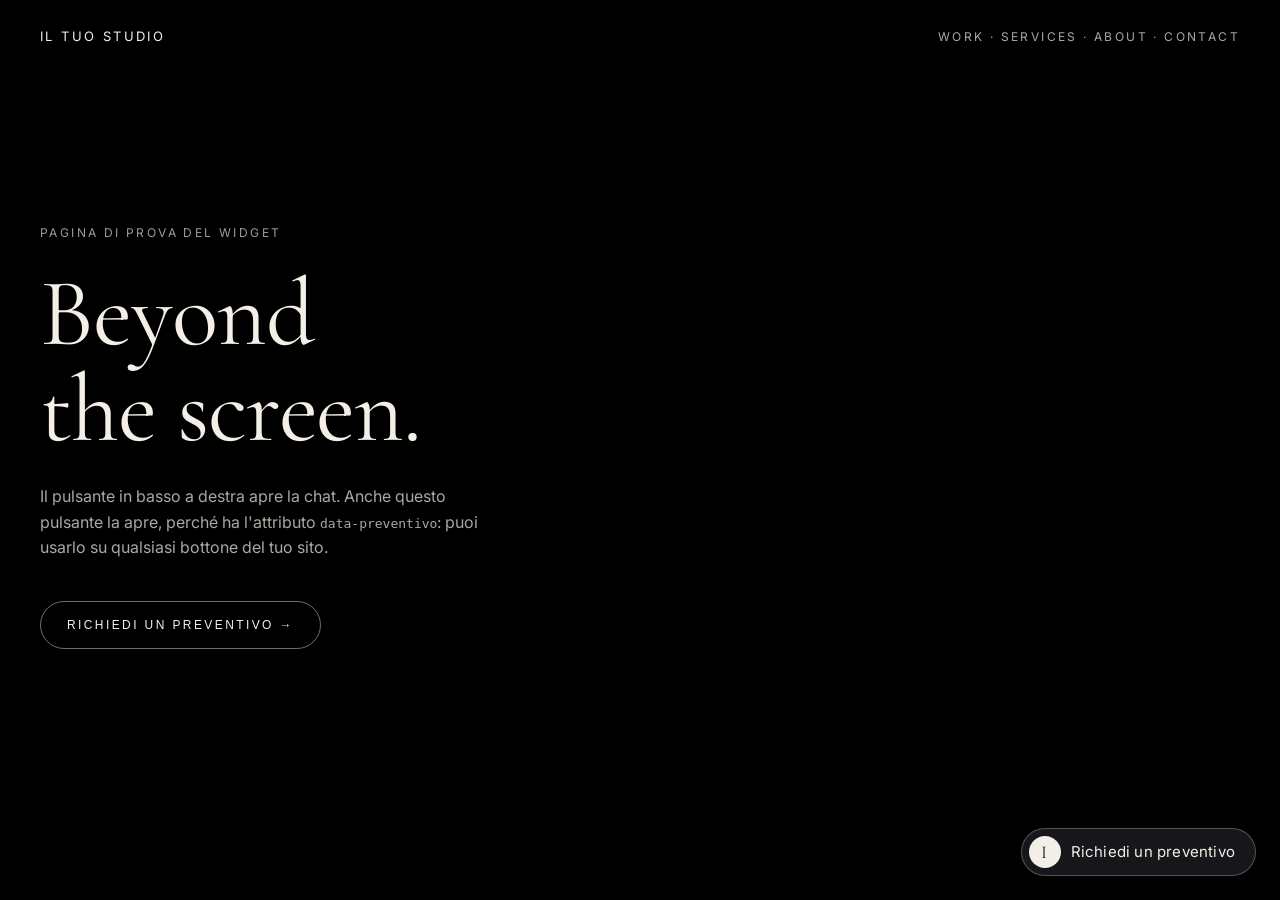
==== index.html @ 5c7a481c "Chatbot preventivi: widget luxury multilingua con report via Web3Forms - Widget a un solo tag, isola" ====
<!doctype html>
<html lang="it">
<head>
  <meta charset="utf-8">
  <meta name="viewport" content="width=device-width, initial-scale=1, viewport-fit=cover">
  <title>Pagina di prova — Chatbot preventivi</title>
  <meta name="robots" content="noindex">
  <style>
    /* Questa pagina imita un sito nero solo per provare il widget.
       Nel tuo sito vero serve SOLO il tag <script> in fondo. */
    * { box-sizing: border-box; margin: 0; padding: 0; }
    body { background: #000; color: #F3EEE6; font-family: "Inter", system-ui, sans-serif; min-height: 100vh; }
    nav { display: flex; justify-content: space-between; align-items: center; padding: 28px 40px; font-size: 12px; letter-spacing: 2.4px; text-transform: uppercase; }
    nav b { font-weight: 400; font-size: 13px; }
    nav span { display: flex; gap: 32px; color: rgba(243,238,230,.7); }
    main { min-height: calc(100vh - 90px); display: flex; flex-direction: column; justify-content: center; padding: 0 40px 80px; max-width: 900px; }
    .occhiello { font-size: 12px; letter-spacing: 2.4px; text-transform: uppercase; color: rgba(243,238,230,.65); margin-bottom: 26px; }
    h1 { font-family: "Cormorant Garamond", Georgia, serif; font-weight: 400; font-size: clamp(48px, 8vw, 96px); line-height: 1; letter-spacing: -1px; }
    p.sotto { margin-top: 26px; max-width: 460px; color: rgba(243,238,230,.7); line-height: 1.6; }
    .cta { margin-top: 40px; display: inline-flex; gap: 12px; align-items: center; color: #F3EEE6; text-decoration: none; font-size: 12px; letter-spacing: 2.4px; text-transform: uppercase; border: 1px solid rgba(243,238,230,.45); padding: 16px 26px; border-radius: 999px; background: none; cursor: pointer; width: fit-content; }
    .cta:hover { border-color: #CDB07A; }
    @media (max-width: 640px) { nav { padding: 20px; } nav span { display: none; } main { padding: 0 20px 80px; } }
  </style>
</head>
<body>
  <nav><b>Il tuo Studio</b><span>Work · Services · About · Contact</span></nav>
  <main>
    <p class="occhiello">Pagina di prova del widget</p>
    <h1>Beyond<br>the screen.</h1>
    <p class="sotto">Il pulsante in basso a destra apre la chat. Anche questo pulsante la apre,
      perché ha l'attributo <code>data-preventivo</code>: puoi usarlo su qualsiasi bottone del tuo sito.</p>
    <button class="cta" type="button" data-preventivo>Richiedi un preventivo →</button>
  </main>

  <!-- ====== IL CHATBOT: questo è l'unico tag da copiare nel tuo sito ====== -->
  <script src="widget/preventivo.js" defer></script>
</body>
</html>
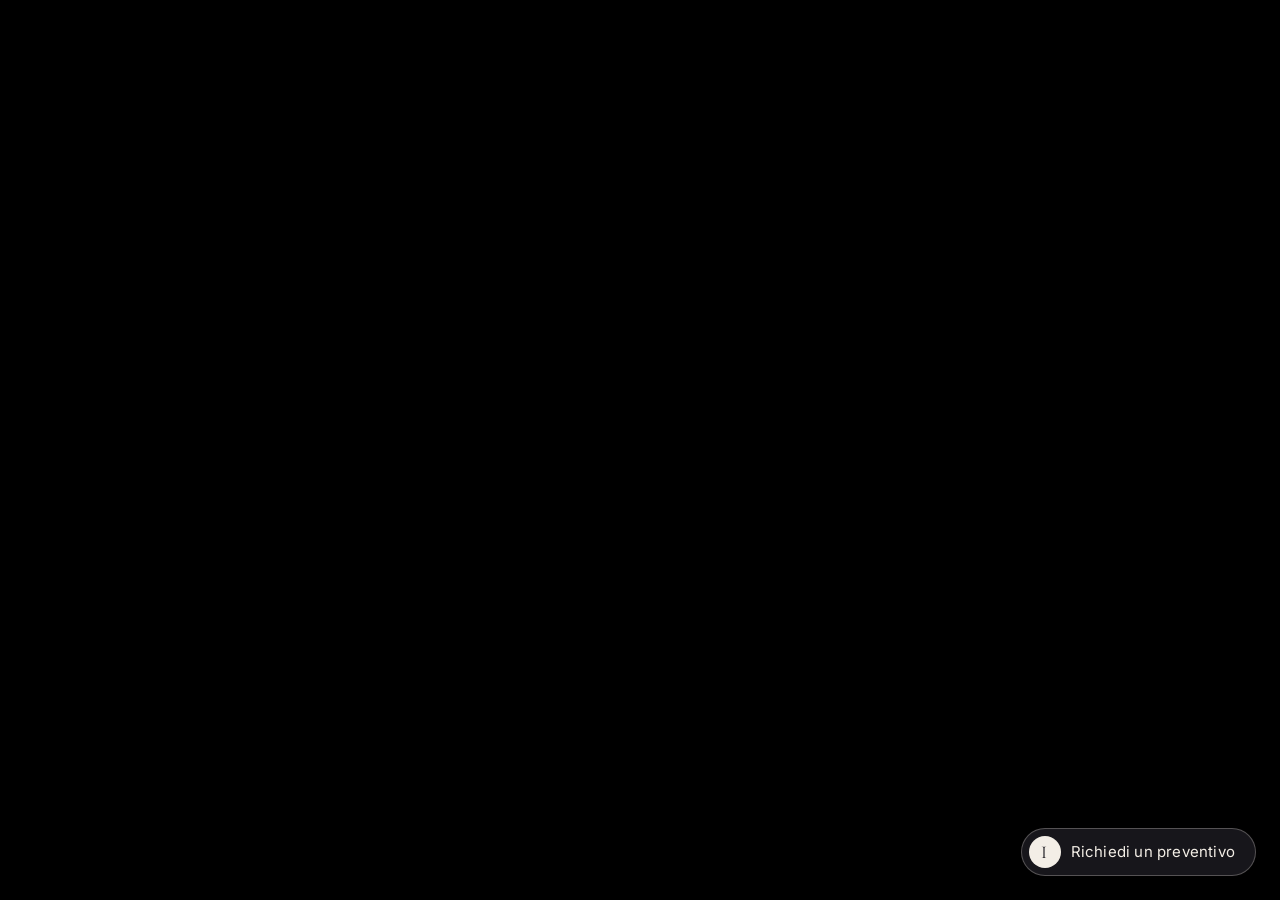
==== commit 3e21f67d: "Domande e risposte riscritte, pagina di anteprima ridotta al solo widget - Tolta la domanda doppia s" ====
--- a/index.html
+++ b/index.html
@@ -3,35 +3,14 @@
 <head>
   <meta charset="utf-8">
   <meta name="viewport" content="width=device-width, initial-scale=1, viewport-fit=cover">
-  <title>Pagina di prova — Chatbot preventivi</title>
+  <title>Chatbot preventivi — anteprima</title>
   <meta name="robots" content="noindex">
   <style>
-    /* Questa pagina imita un sito nero solo per provare il widget.
-       Nel tuo sito vero serve SOLO il tag <script> in fondo. */
-    * { box-sizing: border-box; margin: 0; padding: 0; }
-    body { background: #000; color: #F3EEE6; font-family: "Inter", system-ui, sans-serif; min-height: 100vh; }
-    nav { display: flex; justify-content: space-between; align-items: center; padding: 28px 40px; font-size: 12px; letter-spacing: 2.4px; text-transform: uppercase; }
-    nav b { font-weight: 400; font-size: 13px; }
-    nav span { display: flex; gap: 32px; color: rgba(243,238,230,.7); }
-    main { min-height: calc(100vh - 90px); display: flex; flex-direction: column; justify-content: center; padding: 0 40px 80px; max-width: 900px; }
-    .occhiello { font-size: 12px; letter-spacing: 2.4px; text-transform: uppercase; color: rgba(243,238,230,.65); margin-bottom: 26px; }
-    h1 { font-family: "Cormorant Garamond", Georgia, serif; font-weight: 400; font-size: clamp(48px, 8vw, 96px); line-height: 1; letter-spacing: -1px; }
-    p.sotto { margin-top: 26px; max-width: 460px; color: rgba(243,238,230,.7); line-height: 1.6; }
-    .cta { margin-top: 40px; display: inline-flex; gap: 12px; align-items: center; color: #F3EEE6; text-decoration: none; font-size: 12px; letter-spacing: 2.4px; text-transform: uppercase; border: 1px solid rgba(243,238,230,.45); padding: 16px 26px; border-radius: 999px; background: none; cursor: pointer; width: fit-content; }
-    .cta:hover { border-color: #CDB07A; }
-    @media (max-width: 640px) { nav { padding: 20px; } nav span { display: none; } main { padding: 0 20px 80px; } }
+    /* Pagina vuota solo per vedere il widget: nel sito vero serve SOLO il tag <script> qui sotto. */
+    html, body { margin: 0; min-height: 100vh; background: #000; }
   </style>
 </head>
 <body>
-  <nav><b>Il tuo Studio</b><span>Work · Services · About · Contact</span></nav>
-  <main>
-    <p class="occhiello">Pagina di prova del widget</p>
-    <h1>Beyond<br>the screen.</h1>
-    <p class="sotto">Il pulsante in basso a destra apre la chat. Anche questo pulsante la apre,
-      perché ha l'attributo <code>data-preventivo</code>: puoi usarlo su qualsiasi bottone del tuo sito.</p>
-    <button class="cta" type="button" data-preventivo>Richiedi un preventivo →</button>
-  </main>
-
   <!-- ====== IL CHATBOT: questo è l'unico tag da copiare nel tuo sito ====== -->
   <script src="widget/preventivo.js" defer></script>
 </body>
